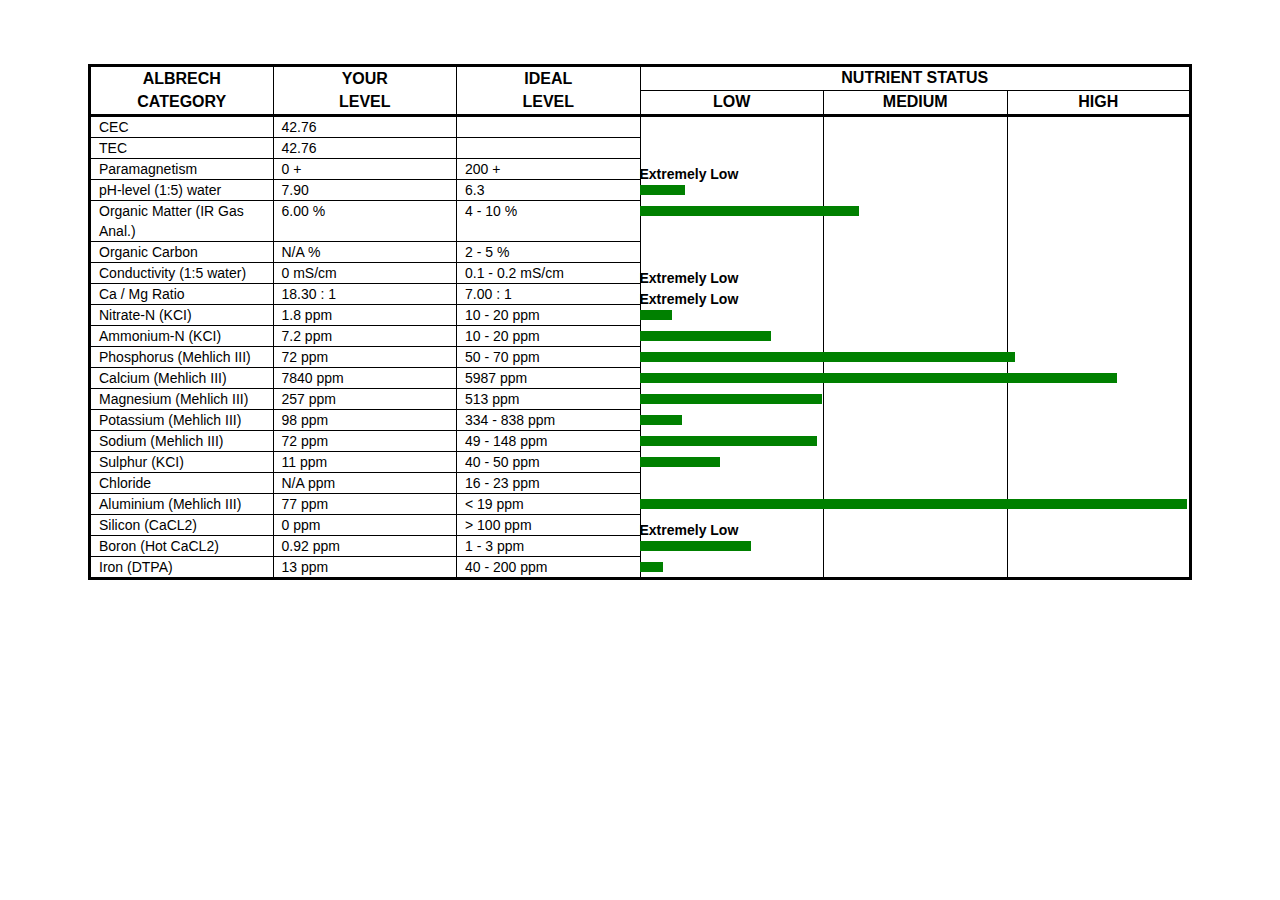
==== index.html @ 99c5c829 "current progress" ====
<!DOCTYPE html>
<html lang="en">
<head>
    <meta charset="UTF-8">
    <meta name="viewport" content="width=device-width, initial-scale=1.0">
    <title>Soil Analysis</title>

    <!-- Bootstrap CSS -->
    <link href="https://cdn.jsdelivr.net/npm/bootstrap@5.3.0-alpha3/dist/css/bootstrap.min.css" rel="stylesheet">
    <link rel="stylesheet" href="./style.css">
</head>
<body>
    <!-- 
        Todo:
         - body margin

    -->

    <style>

        /* Table styles */
        th{
            text-align: center;
            text-transform: uppercase;
            background-color: #f8f9fa;
        }

        .table-header {
            background-color: #868686;
            color: #000;
            font-weight: bold;
            font-size: 16px;
        }

        .table-header th {
            white-space: nowrap; /* Prevent text wrapping */
            width: auto; /* Adjust width to fit content */
            padding: 0 !important;
        }

        .table-header th:first-child,
        .table-header th:nth-child(2),
        .table-header th:nth-child(3) {
        width: 16.6%; /* 50% / 3 for the first 3 columns */
        }
        .table-header th:nth-child(4) {
        width: 50%; /* The remaining 50% for the fourth column */
        }

        /* .table-bordered>:not(caption)>*>*{
            border: 3px solid #000;
            padding: 0 0.5rem;
        } */

        .table-bordered > tbody > tr > td,
        .table-bordered > thead > tr > th {
            padding: 0 0.5rem;
        }

        .table-bordered > thead,
        .table-bordered > tbody,
        .table-bordered > tfoot {
            /* 
        .table-bordered > tbody > tr */
            border: 3px solid #000;
        }

        .table-bordered .bar-col {
            
            border-top: 0 !important;
            border-bottom: 0 !important;
        }


        .bar{
            background-color: green;
            position: absolute;
            /* right: 0; */
            left: 100%;
            /*100% is 16.6% of all table width*/
            /* 130% is 1 col of the righ col */
            /* add the value inside the calc to automatically set the width */
            width: calc(1*101%); 
            max-width: calc(3*100%);
            padding: 0;
            height: 10px;
            font-weight: bold;
        }

        .td-bar{
            position: relative;
            display: flex;
            align-items: center;
            /* border-top: 0 !important;
            border-right: 0 !important;
            border-left: 0 !important; */
            border: 0;
            height: 20px;
        }

    </style>
    </style>
    <div class="container-fluid">
        <div class="container" id="soilAnalysisContainer">
            <!-- select dropdown code goes here -->

            <!-- table goes here -->
            <table class="table table-bordered">
                <thead class="table-header">
                    <tr>
                        <th rowspan="2">ALBRECH <br> CATEGORY</th>
                        <th rowspan="2">Your <br> Level</th>
                        <th rowspan="2">Ideal <br> Level</th>
                        <th colspan="3">Nutrient Status</th>
                    </tr>
                    <tr>
                        <th>Low</th>
                        <th>Medium</th>
                        <th>High</th>
                    </tr>
                </thead>
                <tbody>
                    <!-- 1st row format -->
                    <!-- <tr>
                        <td>Dummy data</td>
                        <td>Dummy data</td>
                        <td class="td-bar">
                            <span>Dummy data</span>
                            <span class="bar"></span>
                        </td>
                        <td class="bar-col" colspan="1" rowspan="2"></td>
                        <td class="bar-col" colspan="1" rowspan="2"></td>
                        <td class="bar-col" colspan="1" rowspan="2"></td>
                    </tr> -->
                    
                    <!-- remaining rows format -->
                    <!-- <tr>
                        <td>Dummy data</td>
                        <td>Dummy data</td>
                        <td>Dummy data</td>
                    </tr> -->
                
                    
                </tbody>
                
            </table>
        </div>
    </div>

    <script>

        let csvData = {
            "albrecht": {
                "has_comparison": [
                    // category, your level, ideal level minimum, ideal level maximum, metric
                    ["CEC", "42.76", "", "", ""],
                    ["TEC", "42.76", "", "", ""],
                    ["Paramagnetism", "0", "", "200", "+"],
                    ["pH-level (1:5) water", "7.90", "", "6.3", ""],
                    ["Organic Matter (IR Gas Anal.)", "6.00", "4", "10", "%"],
                    ["Organic Carbon", "N/A", "2", "5", "%"],
                    ["Conductivity (1:5 water)", "0", "0.1", "0.2", "mS/cm"],
                    ["Ca / Mg Ratio", "18.30", "", "7.00", ": 1"],
                    ["Nitrate-N (KCI)", "1.8", "10", "20", "ppm"],
                    ["Ammonium-N (KCI)", "7.2", "10", "20", "ppm"],
                    ["Phosphorus (Mehlich III)", "72", "50", "70", "ppm"],
                    ["Calcium (Mehlich III)", "7840", "", "5987", "ppm"],
                    ["Magnesium (Mehlich III)", "257", "", "513", "ppm"],
                    ["Potassium (Mehlich III)", "98", "334", "838", "ppm"],
                    ["Sodium (Mehlich III)", "72", "49", "148", "ppm"],
                    ["Sulphur (KCI)", "11", "40", "50", "ppm"],
                    ["Chloride", "N/A", "16", "23", "ppm"],
                    ["Aluminium (Mehlich III)", "77", "", "< 19", "ppm"],
                    ["Silicon (CaCL2)", "0", "", "> 100", "ppm"],
                    ["Boron (Hot CaCL2)", "0.92", "1", "3", "ppm"],
                    ["Iron (DTPA)", "13", "40", "200", "ppm"],
                ],

                // Here are the rows that has two left columns without bars
                // We need to separate them as they will contain a specific table design
                "no_comparison": [
                    ["Texture", 0],
                    ["Colour", 0]
                ]
            }

            /**
             * 
                "lamotte/reams":[
                ]
             * 
            */
        }

        function extractAndJoinNumbers(str) {
            return parseInt(str.replace(/\D/g, ""), 10);
        }


        function createRow(
            format,
            category, 
            your_level, 
            ideal_level_min,
            ideal_level_max, 
            metric,
            row_idx, 
            n_rows){
                let row = '';
                if (format == 'rowFormat3Col1Empty4th'){
                    let barWidth = (your_level / extractAndJoinNumbers(ideal_level_max)) * 2;
                    barWidth = barWidth < 0.1 ? 'Extremely Low' : barWidth;

                    row = `
                    <tr>
                        <td>${category}</td>
                        <td>${your_level} ${metric}</td>
                        <td class="td-bar">
                            <span>${ideal_level_min != ''? ideal_level_min+' - ': ''} ${ideal_level_max} ${metric}</span>
                            ${ideal_level_max != '' ?
                                `${barWidth == 'Extremely Low'? 
                                `<span class="bar" style="background: none;"">${barWidth}</span>` : 
                                `<span class="bar" style="width:calc(${barWidth}* 100%);"></span>`}` :
                                ``}
                            
                        </td>
                        ${row_idx == 0 ? `
                            <td class="bar-col" colspan="1" rowspan="${n_rows}"></td>
                            <td class="bar-col" colspan="1" rowspan="${n_rows}"></td>
                            <td class="bar-col" colspan="1" rowspan="${n_rows}"></td>
                            ` : ``}
                    </tr>`;
                }
            return row;
        }
        

        csvData.albrecht.has_comparison.forEach((data, index) => {
            let table = document.querySelector("#soilAnalysisContainer table tbody");

            console.log(data, index)
            let row = createRow(
                format= 'rowFormat3Col1Empty4th', 
                category = data[0], 
                your_level = data[1], 
                ideal_level_min = data[2],
                ideal_level_max = data[3], 
                metric = data[4],
                row_index = index, 
                n_rows = csvData.albrecht.has_comparison.length);
            
            table.innerHTML += row;
            // data.forEach((value, index) => {
            //     let cell = document.createElement("td");
            //     cell.textContent = value;
            //     row.appendChild(cell);
            // });
            // table.appendChild(row);
        });
        
    </script>

    
    <!-- Bootstrap JS -->
    <!-- <script src="https://cdn.jsdelivr.net/npm/bootstrap@5.3.0-alpha3/dist/js/bootstrap.bundle.min.js"></script> -->
</body>
</html>
---- style.css ----
body{
    font-family: 'Arial', sans-serif;
    font-size: 14px;
    line-height: 1.42857143;
    color: #333;

    margin: 4rem;
}

.nested-columns {
    display: flex;
    justify-content: space-evenly;
    align-items: center;
}
.nested-column {
    width: 33.33%;
    text-align: center;
    border-left: 1px solid #dee2e6;
}
.nested-column:first-child {
    border-left: none;
}
.progress {
    width: 100%;
    height: 15px;
    margin: 0 5px;
    /* -webkit-print-color-adjust: exact; */

}

@page {
    size: A4;
    margin: 0;
    box-shadow: initial;
    -webkit-print-color-adjust: exact; 
}
@media print {
    html, body {
        width: initial;
        height: initial;
        margin: 0;
        padding: 0;
        overflow: hidden;
        -webkit-print-color-adjust: exact; 
        -webkit-box-shadow: initial;
        box-shadow: initial;
    }
}
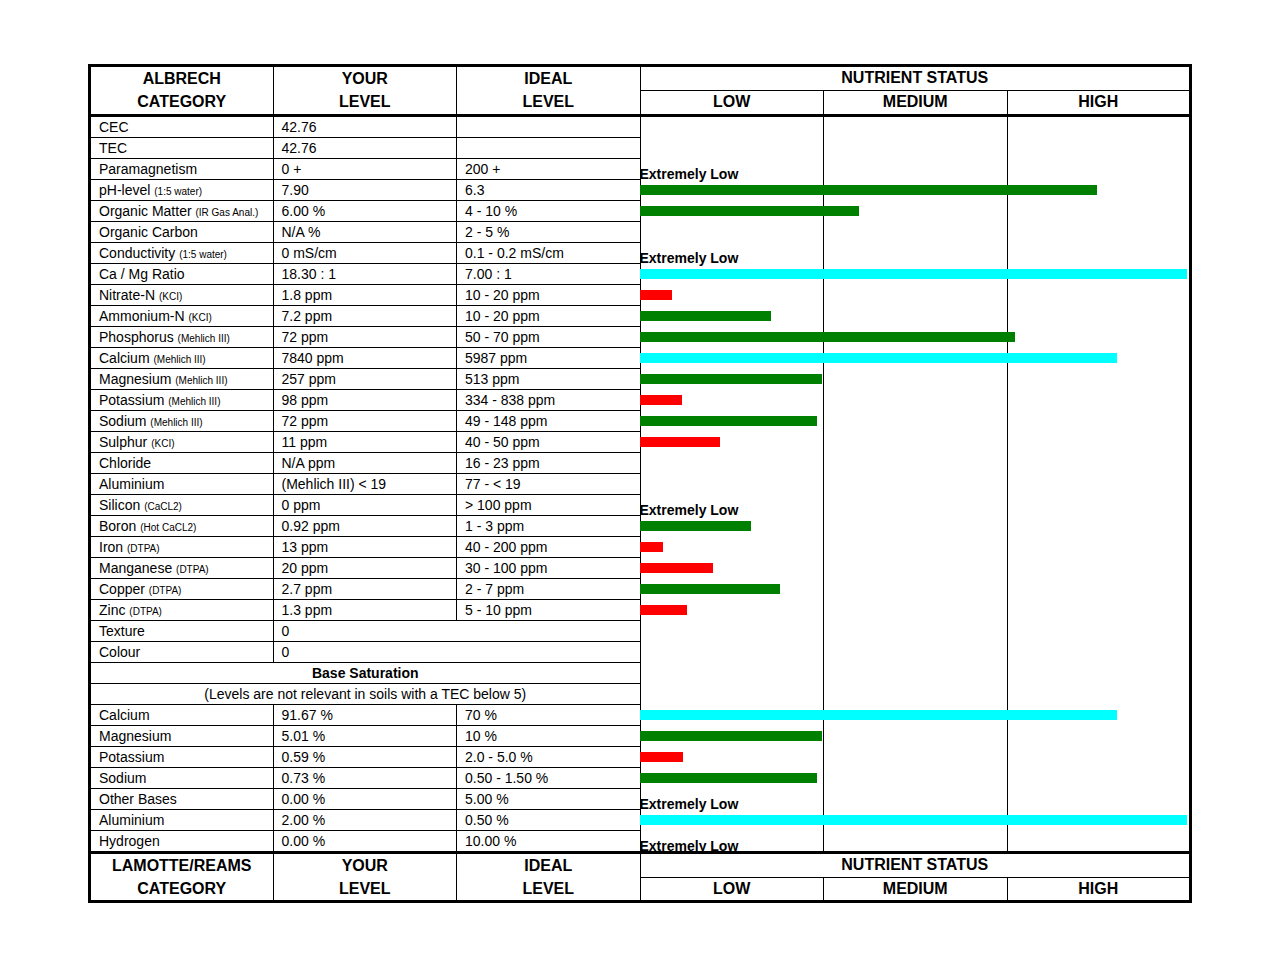
==== commit bd777e8d: "updating table" ====
--- a/index.html
+++ b/index.html
@@ -37,12 +37,14 @@
             width: auto; /* Adjust width to fit content */
             padding: 0 !important;
         }
-
+        
+        
         .table-header th:first-child,
         .table-header th:nth-child(2),
         .table-header th:nth-child(3) {
-        width: 16.6%; /* 50% / 3 for the first 3 columns */
-        }
+            width: 16.6%;  /* 50% / 3 for the first 3 columns */
+        }
+
         .table-header th:nth-child(4) {
         width: 50%; /* The remaining 50% for the fourth column */
         }
@@ -55,6 +57,10 @@
         .table-bordered > tbody > tr > td,
         .table-bordered > thead > tr > th {
             padding: 0 0.5rem;
+        }
+
+        .table-bordered > tbody{
+            font-size: 14px;
         }
 
         .table-bordered > thead,
@@ -98,6 +104,19 @@
             height: 20px;
         }
 
+        .parenthetical-text{
+            font-size: 10px;
+            font-weight: 100;
+        }
+
+        .text-center{
+            text-align: center;
+        }
+
+        .fw-bold{
+            font-weight: bold;
+        }
+
     </style>
     </style>
     <div class="container-fluid">
@@ -105,21 +124,9 @@
             <!-- select dropdown code goes here -->
 
             <!-- table goes here -->
-            <table class="table table-bordered">
-                <thead class="table-header">
-                    <tr>
-                        <th rowspan="2">ALBRECH <br> CATEGORY</th>
-                        <th rowspan="2">Your <br> Level</th>
-                        <th rowspan="2">Ideal <br> Level</th>
-                        <th colspan="3">Nutrient Status</th>
-                    </tr>
-                    <tr>
-                        <th>Low</th>
-                        <th>Medium</th>
-                        <th>High</th>
-                    </tr>
-                </thead>
-                <tbody>
+            <table class="table table-bordered" id="table-component">
+                
+                <tbody id="element-table-body">
                     <!-- 1st row format -->
                     <!-- <tr>
                         <td>Dummy data</td>
@@ -152,35 +159,49 @@
         let csvData = {
             "albrecht": {
                 "has_comparison": [
-                    // category, your level, ideal level minimum, ideal level maximum, metric
-                    ["CEC", "42.76", "", "", ""],
-                    ["TEC", "42.76", "", "", ""],
-                    ["Paramagnetism", "0", "", "200", "+"],
-                    ["pH-level (1:5) water", "7.90", "", "6.3", ""],
-                    ["Organic Matter (IR Gas Anal.)", "6.00", "4", "10", "%"],
-                    ["Organic Carbon", "N/A", "2", "5", "%"],
-                    ["Conductivity (1:5 water)", "0", "0.1", "0.2", "mS/cm"],
-                    ["Ca / Mg Ratio", "18.30", "", "7.00", ": 1"],
-                    ["Nitrate-N (KCI)", "1.8", "10", "20", "ppm"],
-                    ["Ammonium-N (KCI)", "7.2", "10", "20", "ppm"],
-                    ["Phosphorus (Mehlich III)", "72", "50", "70", "ppm"],
-                    ["Calcium (Mehlich III)", "7840", "", "5987", "ppm"],
-                    ["Magnesium (Mehlich III)", "257", "", "513", "ppm"],
-                    ["Potassium (Mehlich III)", "98", "334", "838", "ppm"],
-                    ["Sodium (Mehlich III)", "72", "49", "148", "ppm"],
-                    ["Sulphur (KCI)", "11", "40", "50", "ppm"],
-                    ["Chloride", "N/A", "16", "23", "ppm"],
-                    ["Aluminium (Mehlich III)", "77", "", "< 19", "ppm"],
-                    ["Silicon (CaCL2)", "0", "", "> 100", "ppm"],
-                    ["Boron (Hot CaCL2)", "0.92", "1", "3", "ppm"],
-                    ["Iron (DTPA)", "13", "40", "200", "ppm"],
+                    // category, parenthetical, your level, ideal level minimum, ideal level maximum, metric
+                    ["CEC", "", "42.76", "", "", ""],
+                    ["TEC", "", "42.76", "", "", ""],
+                    ["Paramagnetism", "", "0", "", "200", "+"],
+                    ["pH-level ", "(1:5 water)","7.90", "", "6.3", ""],
+                    ["Organic Matter", "(IR Gas Anal.)", "6.00", "4", "10", "%"],
+                    ["Organic Carbon", "","N/A", "2", "5", "%"],
+                    ["Conductivity", "(1:5 water)", "0", "0.1", "0.2", "mS/cm"],
+                    ["Ca / Mg Ratio", "", "18.30", "", "7.00", ": 1"],
+                    ["Nitrate-N", "(KCI)", "1.8", "10", "20", "ppm"],
+                    ["Ammonium-N", "(KCI)", "7.2", "10", "20", "ppm"],
+                    ["Phosphorus", "(Mehlich III)", "72", "50", "70", "ppm"],
+                    ["Calcium", "(Mehlich III)", "7840", "", "5987", "ppm"],
+                    ["Magnesium", "(Mehlich III)", "257", "", "513", "ppm"],
+                    ["Potassium", "(Mehlich III)", "98", "334", "838", "ppm"],
+                    ["Sodium", "(Mehlich III)", "72", "49", "148", "ppm"],
+                    ["Sulphur", "(KCI)", "11", "40", "50", "ppm"],
+                    ["Chloride", "", "N/A", "16", "23", "ppm"],
+                    ["Aluminium", "", "(Mehlich III)", "77", "", "< 19", "ppm"],
+                    ["Silicon", "(CaCL2)", "0", "", "> 100", "ppm"],
+                    ["Boron", "(Hot CaCL2)", "0.92", "1", "3", "ppm"],
+                    ["Iron", "(DTPA)", "13", "40", "200", "ppm"],
+                    ["Manganese", "(DTPA)", "20", "30", "100", "ppm"],
+                    ["Copper", "(DTPA)", "2.7", "2", "7", "ppm"],
+                    ["Zinc", "(DTPA)", "1.3", "5", "10", "ppm"],
                 ],
 
                 // Here are the rows that has two left columns without bars
                 // We need to separate them as they will contain a specific table design
                 "no_comparison": [
-                    ["Texture", 0],
-                    ["Colour", 0]
+                    // category, parenthetical, your level
+                    ["Texture", "", "0"],
+                    ["Colour", "", "0"]
+                ],
+                "base_saturation":[
+                    // category, parenthetical, your level, ideal level minimum, ideal level maximum, metric
+                    ["Calcium", "", "91.67", "", "70", "%"],
+                    ["Magnesium", "", "5.01", "", "10", "%"],
+                    ["Potassium", "", "0.59", "2.0", "5.0", "%"],
+                    ["Sodium", "", "0.73", "0.50", "1.50", "%"],
+                    ["Other Bases", "", "0.00", "", "5.00", "%"],
+                    ["Aluminium", "", "2.00", "", "0.50", "%"],
+                    ["Hydrogen", "", "0.00", "", "10.00", "%"],
                 ]
             }
 
@@ -193,34 +214,44 @@
         }
 
         function extractAndJoinNumbers(str) {
-            return parseInt(str.replace(/\D/g, ""), 10);
-        }
-
+            let match = str.match(/[\d.]+/g); // Extract numbers with/without dots
+            return match ? parseFloat(match.join("")) : NaN; // Join and convert to float
+        }
 
         function createRow(
             format,
-            category, 
-            your_level, 
-            ideal_level_min,
-            ideal_level_max, 
-            metric,
+            category = "",
+            parenthetical = "", 
+            your_level = "", 
+            ideal_level_min = "",
+            ideal_level_max = "", 
+            metric = "",
             row_idx, 
             n_rows){
                 let row = '';
                 if (format == 'rowFormat3Col1Empty4th'){
-                    let barWidth = (your_level / extractAndJoinNumbers(ideal_level_max)) * 2;
+                    let barWidth = (your_level / extractAndJoinNumbers(ideal_level_max)) * 2;                    
+                    let barColor = '';
+                    if (your_level/extractAndJoinNumbers(ideal_level_max) < 0.25){
+                        barColor = 'red';
+                    } else if (your_level/extractAndJoinNumbers(ideal_level_max) > 1.3){
+                        barColor = 'cyan';
+                    } else{
+                        barColor = 'green';
+                    }
+                    
                     barWidth = barWidth < 0.1 ? 'Extremely Low' : barWidth;
-
+                    
                     row = `
                     <tr>
-                        <td>${category}</td>
+                        <td>${category} <span class="parenthetical-text">${parenthetical}</span></td>
                         <td>${your_level} ${metric}</td>
                         <td class="td-bar">
                             <span>${ideal_level_min != ''? ideal_level_min+' - ': ''} ${ideal_level_max} ${metric}</span>
                             ${ideal_level_max != '' ?
                                 `${barWidth == 'Extremely Low'? 
                                 `<span class="bar" style="background: none;"">${barWidth}</span>` : 
-                                `<span class="bar" style="width:calc(${barWidth}* 100%);"></span>`}` :
+                                `<span class="bar" style="background: ${barColor}; width:calc(${barWidth}* 100%);"></span>`}` :
                                 ``}
                             
                         </td>
@@ -230,33 +261,115 @@
                             <td class="bar-col" colspan="1" rowspan="${n_rows}"></td>
                             ` : ``}
                     </tr>`;
+                }else if (format == "rowFormat2Col1Empty4th"){
+                    row = `
+                    <tr>
+                        <td>${category} <span class="parenthetical-text">${parenthetical}</span></td>
+                        <td colspan="2" rowspan="1">${your_level}</td>
+                        </tr>
+                    `;
                 }
             return row;
         }
-        
-
+        // 1.0 First table header that contains the albrecht categories
+        let firstTableHeader = `
+        <thead class="table-header">
+            <tr>
+                <th rowspan="2">ALBRECH <br> CATEGORY</th>
+                <th rowspan="2">Your <br> Level</th>
+                <th rowspan="2">Ideal <br> Level</th>
+                <th colspan="3">Nutrient Status</th>
+            </tr>
+            <tr>
+                <th>Low</th>
+                <th>Medium</th>
+                <th>High</th>
+            </tr>
+        </thead>
+        `;
+        document.getElementById("table-component").innerHTML += firstTableHeader;
+
+        // 1.1. First Table body
+        let tableBody = document.getElementById("element-table-body");
+        let totalRows = 
+            csvData.albrecht.has_comparison.length + 
+            csvData.albrecht.no_comparison.length + 
+            2 + // base saturation rows headers
+            csvData.albrecht.base_saturation.length;
+
+        // Albrecht Rows 
         csvData.albrecht.has_comparison.forEach((data, index) => {
-            let table = document.querySelector("#soilAnalysisContainer table tbody");
-
-            console.log(data, index)
             let row = createRow(
                 format= 'rowFormat3Col1Empty4th', 
                 category = data[0], 
-                your_level = data[1], 
-                ideal_level_min = data[2],
-                ideal_level_max = data[3], 
-                metric = data[4],
+                parenthetical = data[1],
+                your_level = data[2], 
+                ideal_level_min = data[3],
+                ideal_level_max = data[4], 
+                metric = data[5],
                 row_index = index, 
-                n_rows = csvData.albrecht.has_comparison.length);
+                n_rows = totalRows
+            );
             
-            table.innerHTML += row;
-            // data.forEach((value, index) => {
-            //     let cell = document.createElement("td");
-            //     cell.textContent = value;
-            //     row.appendChild(cell);
-            // });
-            // table.appendChild(row);
+            tableBody.innerHTML += row;
         });
+
+        // Albrech rows that has no comparison to an ideal level
+        csvData.albrecht.no_comparison.forEach((data, index) => {
+            let row = createRow(
+                format="rowFormat2Col1Empty4th",
+                category = data[0],
+                parenthetical = data[1],
+                your_level = data[2],
+            )
+
+            tableBody.innerHTML += row;
+        })
+
+        // Albrech rows under the base saturation category
+        let base_saturation_rows_headers = `
+                <tr>
+                    <td class="text-center fw-bold" colspan="3" rowspan="1">Base Saturation</td>
+                </tr>
+                <tr>
+                    <td class="text-center" colspan="3" rowspan="1">(Levels are not relevant in soils with a TEC below 5)</td>
+                </tr>
+            `;
+        tableBody.innerHTML += base_saturation_rows_headers;
+
+        csvData.albrecht.base_saturation.forEach((data, index) => {
+            let row = createRow(
+                format= 'rowFormat3Col1Empty4th', 
+                category = data[0], 
+                parenthetical = data[1],
+                your_level = data[2], 
+                ideal_level_min = data[3],
+                ideal_level_max = data[4], 
+                metric = data[5],
+                row_index = -9999,  // set the row index to any value as we continue using the same table
+                n_rows = -9999 // we calculated this for the first category and we don't need to use it here
+            );
+            
+            tableBody.innerHTML += row;
+        });
+
+        // First table header
+        let secondTableHeader = `
+        <thead class="table-header">
+            <tr>
+                <th rowspan="2">Lamotte/Reams <br> CATEGORY</th>
+                <th rowspan="2">Your <br> Level</th>
+                <th rowspan="2">Ideal <br> Level</th>
+                <th colspan="3">Nutrient Status</th>
+            </tr>
+            <tr>
+                <th>Low</th>
+                <th>Medium</th>
+                <th>High</th>
+            </tr>
+        </thead>
+        `;
+        document.getElementById("table-component").innerHTML += secondTableHeader;
         
     </script>
 
--- a/style.css
+++ b/style.css
@@ -40,6 +40,8 @@
         width: initial;
         height: initial;
         margin: 0;
+        
+        margin-top: 20px;
         padding: 0;
         overflow: hidden;
         -webkit-print-color-adjust: exact; 
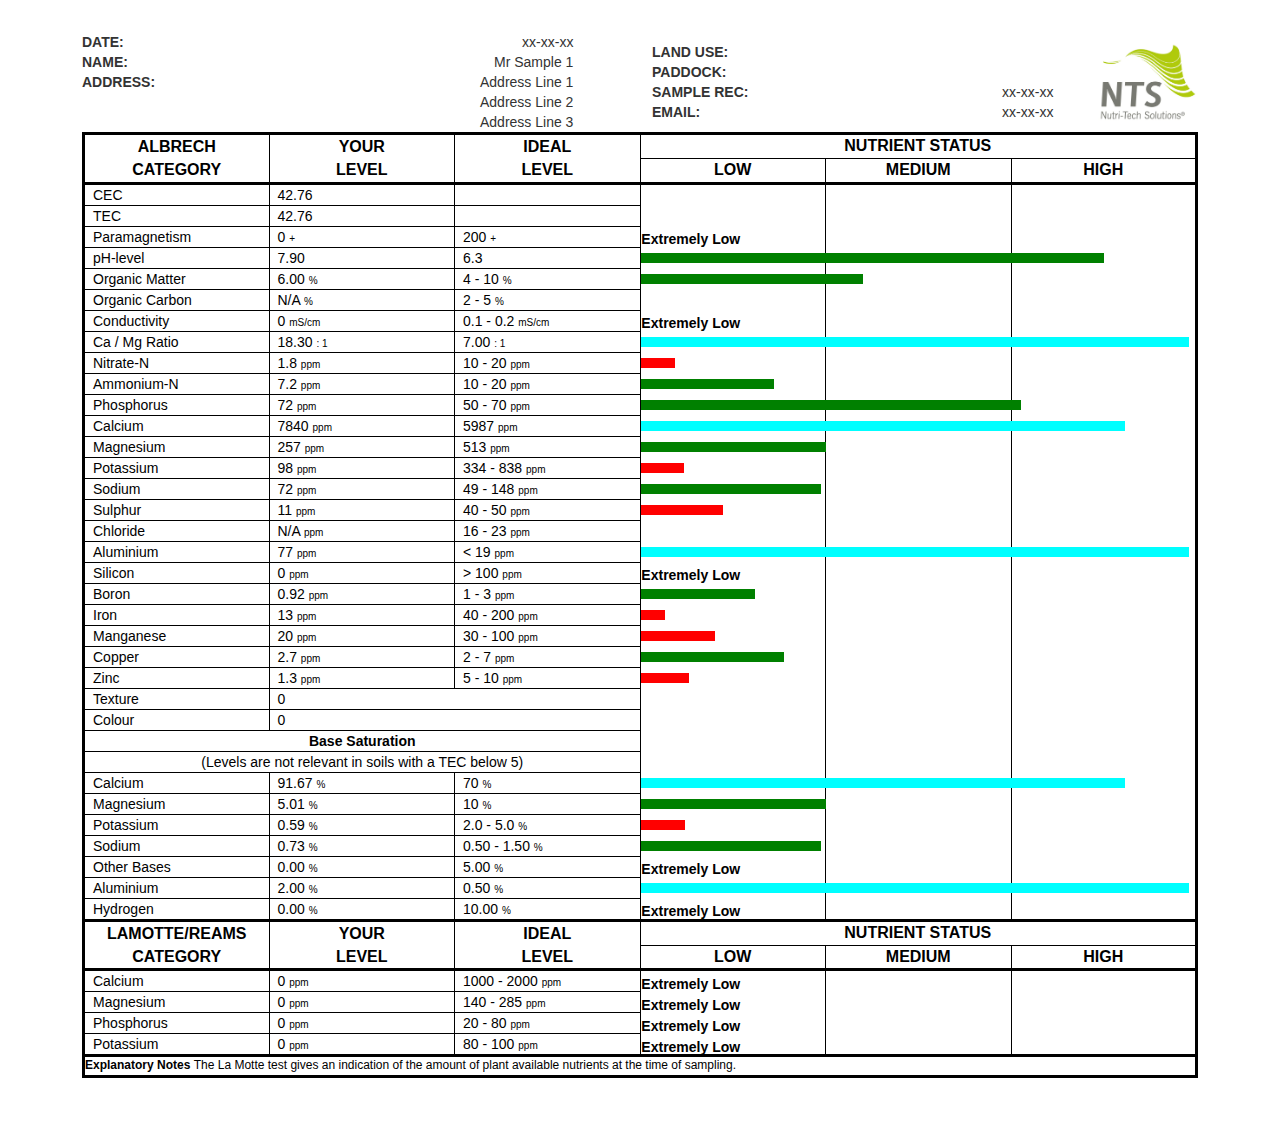
==== commit 4d398793: "final" ====
--- a/index.html
+++ b/index.html
@@ -7,374 +7,74 @@
 
     <!-- Bootstrap CSS -->
     <link href="https://cdn.jsdelivr.net/npm/bootstrap@5.3.0-alpha3/dist/css/bootstrap.min.css" rel="stylesheet">
+    
+    <!-- Styles -->
     <link rel="stylesheet" href="./style.css">
+
+    <!-- Scripts -->
+    <script src="./index.js" defer></script>
 </head>
 <body>
-    <!-- 
-        Todo:
-         - body margin
+    <div class="container-fluid">
+        <div class="container">
+            <div class="row">
+                <div class="document-header-details col-6">
+                    <div class="field-wrapper">
+                        <span class="field-name">Date:</span>
+                        <span>xx-xx-xx</span>
+                    </div>
+                    <div class="field-wrapper">
+                        <span class="field-name">Name:</span>
+                        <span>Mr Sample 1</span>
+                    </div>
+                    <div class="field-wrapper">
+                        <span class="field-name">Address:</span>
+                        <div class="field-address">
+                            <span>Address Line 1</span>
+                            <span>Address Line 2</span>
+                            <span>Address Line 3</span>
+                        </div>
+                    </div>
+                </div>
+                <div class="col-6 document-header-details d-flex align-items-center justify-content-between">
+                    <div class="w-100 d-flex align-items-start justify-content-between flex-column">
+                        <div class="field-wrapper">
+                            <span class="field-name">Land Use:</span>
+                            <span></span>
+                        </div>
+                        <div class="field-wrapper">
+                            <span class="field-name">PADDOCK:</span>
+                            <span></span>
+                        </div>
+                        <div class="field-wrapper">
+                            <span class="field-name">Sample Rec:</span>
+                            <span>xx-xx-xx</span>
+                        </div>
+                        <div class="field-wrapper">
+                            <span class="field-name">Email:</span>
+                            <span>xx-xx-xx</span>
+                        </div>
+                    </div>
 
-    -->
-
-    <style>
-
-        /* Table styles */
-        th{
-            text-align: center;
-            text-transform: uppercase;
-            background-color: #f8f9fa;
-        }
-
-        .table-header {
-            background-color: #868686;
-            color: #000;
-            font-weight: bold;
-            font-size: 16px;
-        }
-
-        .table-header th {
-            white-space: nowrap; /* Prevent text wrapping */
-            width: auto; /* Adjust width to fit content */
-            padding: 0 !important;
-        }
-        
-        
-        .table-header th:first-child,
-        .table-header th:nth-child(2),
-        .table-header th:nth-child(3) {
-            width: 16.6%;  /* 50% / 3 for the first 3 columns */
-        }
-
-        .table-header th:nth-child(4) {
-        width: 50%; /* The remaining 50% for the fourth column */
-        }
-
-        /* .table-bordered>:not(caption)>*>*{
-            border: 3px solid #000;
-            padding: 0 0.5rem;
-        } */
-
-        .table-bordered > tbody > tr > td,
-        .table-bordered > thead > tr > th {
-            padding: 0 0.5rem;
-        }
-
-        .table-bordered > tbody{
-            font-size: 14px;
-        }
-
-        .table-bordered > thead,
-        .table-bordered > tbody,
-        .table-bordered > tfoot {
-            /* 
-        .table-bordered > tbody > tr */
-            border: 3px solid #000;
-        }
-
-        .table-bordered .bar-col {
-            
-            border-top: 0 !important;
-            border-bottom: 0 !important;
-        }
-
-
-        .bar{
-            background-color: green;
-            position: absolute;
-            /* right: 0; */
-            left: 100%;
-            /*100% is 16.6% of all table width*/
-            /* 130% is 1 col of the righ col */
-            /* add the value inside the calc to automatically set the width */
-            width: calc(1*101%); 
-            max-width: calc(3*100%);
-            padding: 0;
-            height: 10px;
-            font-weight: bold;
-        }
-
-        .td-bar{
-            position: relative;
-            display: flex;
-            align-items: center;
-            /* border-top: 0 !important;
-            border-right: 0 !important;
-            border-left: 0 !important; */
-            border: 0;
-            height: 20px;
-        }
-
-        .parenthetical-text{
-            font-size: 10px;
-            font-weight: 100;
-        }
-
-        .text-center{
-            text-align: center;
-        }
-
-        .fw-bold{
-            font-weight: bold;
-        }
-
-    </style>
-    </style>
-    <div class="container-fluid">
+                    <div class="logo">
+                        <img src="./NTS Logo.webp" alt="">
+                    </div>
+                </div>
+            </div>
+        </div>
         <div class="container" id="soilAnalysisContainer">
-            <!-- select dropdown code goes here -->
-
-            <!-- table goes here -->
-            <table class="table table-bordered" id="table-component">
-                
-                <tbody id="element-table-body">
-                    <!-- 1st row format -->
-                    <!-- <tr>
-                        <td>Dummy data</td>
-                        <td>Dummy data</td>
-                        <td class="td-bar">
-                            <span>Dummy data</span>
-                            <span class="bar"></span>
-                        </td>
-                        <td class="bar-col" colspan="1" rowspan="2"></td>
-                        <td class="bar-col" colspan="1" rowspan="2"></td>
-                        <td class="bar-col" colspan="1" rowspan="2"></td>
-                    </tr> -->
-                    
-                    <!-- remaining rows format -->
-                    <!-- <tr>
-                        <td>Dummy data</td>
-                        <td>Dummy data</td>
-                        <td>Dummy data</td>
-                    </tr> -->
-                
-                    
-                </tbody>
-                
-            </table>
+            <div class="row">
+                <div class="col-12">
+                            
+                    <!-- table goes here -->
+                    <table class="table table-bordered" id="table-component">
+                        <tbody id="element-table-body">              
+                        </tbody>
+                        
+                    </table>
+                </div>
+            </div>
         </div>
     </div>
-
-    <script>
-
-        let csvData = {
-            "albrecht": {
-                "has_comparison": [
-                    // category, parenthetical, your level, ideal level minimum, ideal level maximum, metric
-                    ["CEC", "", "42.76", "", "", ""],
-                    ["TEC", "", "42.76", "", "", ""],
-                    ["Paramagnetism", "", "0", "", "200", "+"],
-                    ["pH-level ", "(1:5 water)","7.90", "", "6.3", ""],
-                    ["Organic Matter", "(IR Gas Anal.)", "6.00", "4", "10", "%"],
-                    ["Organic Carbon", "","N/A", "2", "5", "%"],
-                    ["Conductivity", "(1:5 water)", "0", "0.1", "0.2", "mS/cm"],
-                    ["Ca / Mg Ratio", "", "18.30", "", "7.00", ": 1"],
-                    ["Nitrate-N", "(KCI)", "1.8", "10", "20", "ppm"],
-                    ["Ammonium-N", "(KCI)", "7.2", "10", "20", "ppm"],
-                    ["Phosphorus", "(Mehlich III)", "72", "50", "70", "ppm"],
-                    ["Calcium", "(Mehlich III)", "7840", "", "5987", "ppm"],
-                    ["Magnesium", "(Mehlich III)", "257", "", "513", "ppm"],
-                    ["Potassium", "(Mehlich III)", "98", "334", "838", "ppm"],
-                    ["Sodium", "(Mehlich III)", "72", "49", "148", "ppm"],
-                    ["Sulphur", "(KCI)", "11", "40", "50", "ppm"],
-                    ["Chloride", "", "N/A", "16", "23", "ppm"],
-                    ["Aluminium", "", "(Mehlich III)", "77", "", "< 19", "ppm"],
-                    ["Silicon", "(CaCL2)", "0", "", "> 100", "ppm"],
-                    ["Boron", "(Hot CaCL2)", "0.92", "1", "3", "ppm"],
-                    ["Iron", "(DTPA)", "13", "40", "200", "ppm"],
-                    ["Manganese", "(DTPA)", "20", "30", "100", "ppm"],
-                    ["Copper", "(DTPA)", "2.7", "2", "7", "ppm"],
-                    ["Zinc", "(DTPA)", "1.3", "5", "10", "ppm"],
-                ],
-
-                // Here are the rows that has two left columns without bars
-                // We need to separate them as they will contain a specific table design
-                "no_comparison": [
-                    // category, parenthetical, your level
-                    ["Texture", "", "0"],
-                    ["Colour", "", "0"]
-                ],
-                "base_saturation":[
-                    // category, parenthetical, your level, ideal level minimum, ideal level maximum, metric
-                    ["Calcium", "", "91.67", "", "70", "%"],
-                    ["Magnesium", "", "5.01", "", "10", "%"],
-                    ["Potassium", "", "0.59", "2.0", "5.0", "%"],
-                    ["Sodium", "", "0.73", "0.50", "1.50", "%"],
-                    ["Other Bases", "", "0.00", "", "5.00", "%"],
-                    ["Aluminium", "", "2.00", "", "0.50", "%"],
-                    ["Hydrogen", "", "0.00", "", "10.00", "%"],
-                ]
-            }
-
-            /**
-             * 
-                "lamotte/reams":[
-                ]
-             * 
-            */
-        }
-
-        function extractAndJoinNumbers(str) {
-            let match = str.match(/[\d.]+/g); // Extract numbers with/without dots
-            return match ? parseFloat(match.join("")) : NaN; // Join and convert to float
-        }
-
-        function createRow(
-            format,
-            category = "",
-            parenthetical = "", 
-            your_level = "", 
-            ideal_level_min = "",
-            ideal_level_max = "", 
-            metric = "",
-            row_idx, 
-            n_rows){
-                let row = '';
-                if (format == 'rowFormat3Col1Empty4th'){
-                    let barWidth = (your_level / extractAndJoinNumbers(ideal_level_max)) * 2;                    
-                    let barColor = '';
-                    if (your_level/extractAndJoinNumbers(ideal_level_max) < 0.25){
-                        barColor = 'red';
-                    } else if (your_level/extractAndJoinNumbers(ideal_level_max) > 1.3){
-                        barColor = 'cyan';
-                    } else{
-                        barColor = 'green';
-                    }
-                    
-                    barWidth = barWidth < 0.1 ? 'Extremely Low' : barWidth;
-                    
-                    row = `
-                    <tr>
-                        <td>${category} <span class="parenthetical-text">${parenthetical}</span></td>
-                        <td>${your_level} ${metric}</td>
-                        <td class="td-bar">
-                            <span>${ideal_level_min != ''? ideal_level_min+' - ': ''} ${ideal_level_max} ${metric}</span>
-                            ${ideal_level_max != '' ?
-                                `${barWidth == 'Extremely Low'? 
-                                `<span class="bar" style="background: none;"">${barWidth}</span>` : 
-                                `<span class="bar" style="background: ${barColor}; width:calc(${barWidth}* 100%);"></span>`}` :
-                                ``}
-                            
-                        </td>
-                        ${row_idx == 0 ? `
-                            <td class="bar-col" colspan="1" rowspan="${n_rows}"></td>
-                            <td class="bar-col" colspan="1" rowspan="${n_rows}"></td>
-                            <td class="bar-col" colspan="1" rowspan="${n_rows}"></td>
-                            ` : ``}
-                    </tr>`;
-                }else if (format == "rowFormat2Col1Empty4th"){
-                    row = `
-                    <tr>
-                        <td>${category} <span class="parenthetical-text">${parenthetical}</span></td>
-                        <td colspan="2" rowspan="1">${your_level}</td>
-                        </tr>
-                    `;
-                }
-            return row;
-        }
-        // 1.0 First table header that contains the albrecht categories
-        let firstTableHeader = `
-        <thead class="table-header">
-            <tr>
-                <th rowspan="2">ALBRECH <br> CATEGORY</th>
-                <th rowspan="2">Your <br> Level</th>
-                <th rowspan="2">Ideal <br> Level</th>
-                <th colspan="3">Nutrient Status</th>
-            </tr>
-            <tr>
-                <th>Low</th>
-                <th>Medium</th>
-                <th>High</th>
-            </tr>
-        </thead>
-        `;
-        document.getElementById("table-component").innerHTML += firstTableHeader;
-
-        // 1.1. First Table body
-        let tableBody = document.getElementById("element-table-body");
-        let totalRows = 
-            csvData.albrecht.has_comparison.length + 
-            csvData.albrecht.no_comparison.length + 
-            2 + // base saturation rows headers
-            csvData.albrecht.base_saturation.length;
-
-        // Albrecht Rows 
-        csvData.albrecht.has_comparison.forEach((data, index) => {
-            let row = createRow(
-                format= 'rowFormat3Col1Empty4th', 
-                category = data[0], 
-                parenthetical = data[1],
-                your_level = data[2], 
-                ideal_level_min = data[3],
-                ideal_level_max = data[4], 
-                metric = data[5],
-                row_index = index, 
-                n_rows = totalRows
-            );
-            
-            tableBody.innerHTML += row;
-        });
-
-        // Albrech rows that has no comparison to an ideal level
-        csvData.albrecht.no_comparison.forEach((data, index) => {
-            let row = createRow(
-                format="rowFormat2Col1Empty4th",
-                category = data[0],
-                parenthetical = data[1],
-                your_level = data[2],
-            )
-
-            tableBody.innerHTML += row;
-        })
-
-        // Albrech rows under the base saturation category
-        let base_saturation_rows_headers = `
-                <tr>
-                    <td class="text-center fw-bold" colspan="3" rowspan="1">Base Saturation</td>
-                </tr>
-                <tr>
-                    <td class="text-center" colspan="3" rowspan="1">(Levels are not relevant in soils with a TEC below 5)</td>
-                </tr>
-            `;
-        tableBody.innerHTML += base_saturation_rows_headers;
-
-        csvData.albrecht.base_saturation.forEach((data, index) => {
-            let row = createRow(
-                format= 'rowFormat3Col1Empty4th', 
-                category = data[0], 
-                parenthetical = data[1],
-                your_level = data[2], 
-                ideal_level_min = data[3],
-                ideal_level_max = data[4], 
-                metric = data[5],
-                row_index = -9999,  // set the row index to any value as we continue using the same table
-                n_rows = -9999 // we calculated this for the first category and we don't need to use it here
-            );
-            
-            tableBody.innerHTML += row;
-        });
-
-        // First table header
-        let secondTableHeader = `
-        <thead class="table-header">
-            <tr>
-                <th rowspan="2">Lamotte/Reams <br> CATEGORY</th>
-                <th rowspan="2">Your <br> Level</th>
-                <th rowspan="2">Ideal <br> Level</th>
-                <th colspan="3">Nutrient Status</th>
-            </tr>
-            <tr>
-                <th>Low</th>
-                <th>Medium</th>
-                <th>High</th>
-            </tr>
-        </thead>
-        `;
-        document.getElementById("table-component").innerHTML += secondTableHeader;
-        
-    </script>
-
-    
-    <!-- Bootstrap JS -->
-    <!-- <script src="https://cdn.jsdelivr.net/npm/bootstrap@5.3.0-alpha3/dist/js/bootstrap.bundle.min.js"></script> -->
 </body>
 </html>--- a/style.css
+++ b/style.css
@@ -4,8 +4,7 @@
     font-size: 14px;
     line-height: 1.42857143;
     color: #333;
-
-    margin: 4rem;
+    margin: 2rem;
 }
 
 .nested-columns {
@@ -29,6 +28,133 @@
 
 }
 
+/* Table styles */
+th{
+    text-align: center;
+    text-transform: uppercase;
+    background-color: #f8f9fa;
+}
+
+.table-header {
+    background-color: #868686;
+    color: #000;
+    font-weight: bold;
+    font-size: 16px;
+}
+
+.table-header th {
+    white-space: nowrap; /* Prevent text wrapping */
+    width: auto; /* Adjust width to fit content */
+    padding: 0 !important;
+}
+
+
+.table-header th:first-child,
+.table-header th:nth-child(2),
+.table-header th:nth-child(3) {
+    width: 16.6%;  /* 50% / 3 for the first 3 columns */
+}
+
+.table-header th:nth-child(4) {
+width: 50%; /* The remaining 50% for the fourth column */
+}
+
+/* .table-bordered>:not(caption)>*>*{
+    border: 3px solid #000;
+    padding: 0 0.5rem;
+} */
+
+.table-bordered > tbody > tr > td,
+.table-bordered > thead > tr > th {
+    padding: 0 0.5rem;
+    height: fit-content;
+}
+
+.table-bordered > tbody{
+    font-size: 14px;
+}
+
+.table-bordered > thead,
+.table-bordered > tbody,
+.table-bordered > tfoot {
+    /* 
+.table-bordered > tbody > tr */
+    border: 3px solid #000;
+}
+
+.table-bordered .bar-col {
+    
+    border-top: 0 !important;
+    border-bottom: 0 !important;
+}
+
+
+.bar{
+    background-color: green;
+    position: absolute;
+    /* right: 0; */
+    left: 101%;
+    /*100% is 16.6% of all table width*/
+    /* 130% is 1 col of the righ col */
+    /* add the value inside the calc to automatically set the width */
+    width: calc(1*101%); 
+    max-width: calc(3*99%);
+    padding: 0;
+    height: 10px;
+    font-weight: bold;
+}
+
+.td-bar{
+    position: relative;
+    display: flex;
+    align-items: center;
+    /* border-top: 0 !important;
+    border-right: 0 !important;
+    border-left: 0 !important; */
+    border: 0;
+    height: 20px;
+}
+
+.parenthetical-text{
+    font-size: 10px;
+    font-weight: 100;
+}
+
+.text-center{
+    text-align: center;
+}
+
+
+.table-footer{
+    font-size: 12px;
+}
+
+.table-footer th{
+    padding: 0 !important;
+    text-transform: none;
+}
+/* Document header details */
+.document-header-details .field-wrapper{
+    display: flex;
+    justify-content: space-between;
+    width: 90%;
+}
+
+.document-header-details .field-wrapper .field-name{
+    text-transform: uppercase;
+    font-weight: bold;
+}
+
+.document-header-details .field-wrapper .field-address{
+    display: flex;
+    align-items: center;
+    flex-direction: column;
+}
+
+.document-header-details .logo img{
+    width: 100px;
+}
+
 @page {
     size: A4;
     margin: 0;
